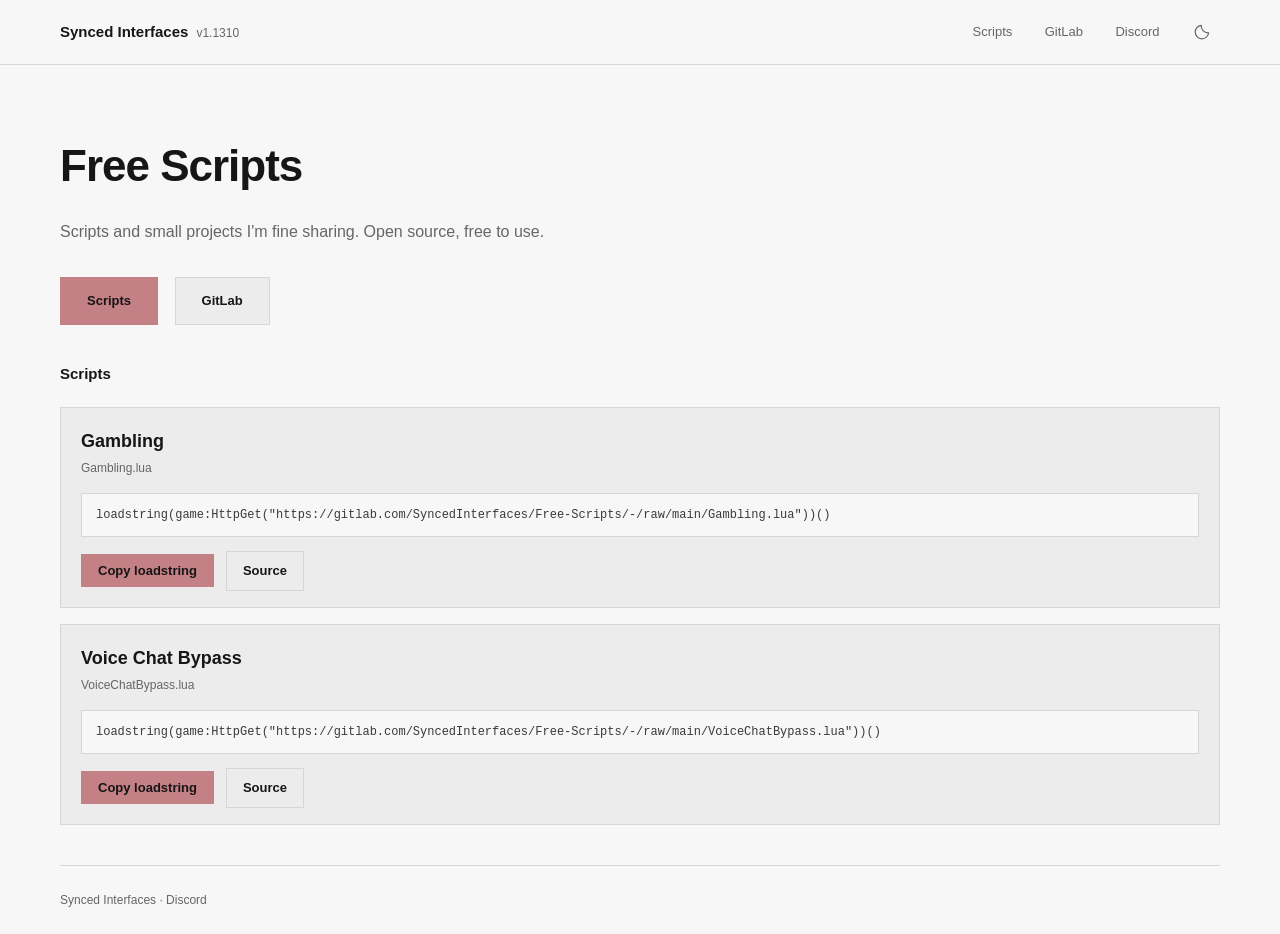
==== index.html @ 3c43cfd3 "Update site (1.1310)" ====
<!DOCTYPE html>
<html lang="en">
<head>
<meta charset="utf-8">
<meta name="viewport" content="width=device-width, initial-scale=1">
<title>Synced Interfaces</title>
<meta name="description" content="Scripts and small projects I'm fine sharing. Open source, free to use.">
<link rel="icon" type="image/svg+xml" href="favicon.svg">
<link rel="stylesheet" href="style.css?v=1.1310-2">
<script>
document.documentElement.dataset.theme = localStorage.getItem("theme") || (matchMedia("(prefers-color-scheme: light)").matches ? "light" : "dark");
</script>
</head>
<body>
<header class="site-header">
    <div class="bar page">
        <a class="brand" href="/">Synced Interfaces<span class="version-badge">v1.1310</span></a>
        <nav class="nav">
            <a href="#scripts">Scripts</a>
            <a href="https://gitlab.com/SyncedInterfaces/Free-Scripts/-/tree/main" target="_blank" rel="noopener">GitLab</a>
            <a href="https://discord.gg/syncedd" target="_blank" rel="noopener">Discord</a>
            <button class="theme-toggle" id="theme-toggle" type="button" aria-label="Switch to light mode" title="Switch to light mode">
                <svg class="theme-sun" viewBox="0 0 24 24" fill="none" stroke="currentColor" stroke-width="1.6" stroke-linecap="round" aria-hidden="true"><circle cx="12" cy="12" r="4"/><path d="M12 2v2m0 16v2M2 12h2m16 0h2M4.93 4.93l1.42 1.42m11.3 11.3 1.42 1.42M4.93 19.07l1.42-1.42m11.3-11.3 1.42-1.42"/></svg>
                <svg class="theme-moon" viewBox="0 0 24 24" fill="none" stroke="currentColor" stroke-width="1.6" stroke-linecap="round" stroke-linejoin="round" aria-hidden="true"><path d="M20.9 13a9 9 0 0 1-9.9-9.9A9 9 0 1 0 20.9 13Z"/></svg>
            </button>
        </nav>
    </div>
</header>
<div class="page">
<main>
    <section class="hero">
        <h1>Free Scripts</h1>
        <p class="tagline">Scripts and small projects I'm fine sharing. Open source, free to use.</p>
        <div class="actions">
            <a class="button primary" href="#scripts">Scripts</a>
            <a class="button" href="https://gitlab.com/SyncedInterfaces/Free-Scripts/-/tree/main" target="_blank" rel="noopener">GitLab</a>
        </div>
    </section>
    <section id="scripts">
        <h2 class="section-head">Scripts</h2>
        <div class="script-list" id="script-list">
            <p class="script-status">Loading scripts…</p>
        </div>
    </section>
</main>
<footer class="site-footer">Synced Interfaces &middot; <a href="https://discord.gg/syncedd" target="_blank" rel="noopener">Discord</a></footer>
</div>
<script>
(function () {
    var root = document.documentElement;
    var button = document.getElementById("theme-toggle");
    function label() {
        var action = root.dataset.theme === "light" ? "Switch to dark mode" : "Switch to light mode";
        button.setAttribute("aria-label", action);
        button.title = action;
    }
    label();
    button.addEventListener("click", function () {
        root.dataset.theme = root.dataset.theme === "light" ? "dark" : "light";
        localStorage.setItem("theme", root.dataset.theme);
        label();
    });
})();
(function () {
    var REPO = "SyncedInterfaces/Free-Scripts";
    var PROJECT = encodeURIComponent(REPO);
    var RAW = "https://gitlab.com/" + REPO + "/-/raw/main/";
    var SOURCE = "https://gitlab.com/" + REPO + "/-/blob/main/";
    var list = document.getElementById("script-list");

    function titleFrom(name) {
        return name.replace(/\.lua$/i, "").replace(/([a-z])([A-Z])/g, "$1 $2").replace(/[_-]+/g, " ");
    }

    function loadstringFor(name) {
        return 'loadstring(game:HttpGet("' + RAW + encodeURIComponent(name) + '"))()';
    }

    function card(file) {
        var article = document.createElement("article");
        article.className = "script-card";
        var head = document.createElement("div");
        head.className = "script-head";
        var title = document.createElement("h3");
        title.textContent = titleFrom(file.name);
        var fileName = document.createElement("p");
        fileName.className = "script-file";
        fileName.textContent = file.name;
        head.appendChild(title);
        head.appendChild(fileName);
        var code = document.createElement("code");
        code.className = "script-load";
        code.textContent = loadstringFor(file.name);
        var actions = document.createElement("div");
        actions.className = "script-actions";
        var copy = document.createElement("button");
        copy.className = "button primary";
        copy.type = "button";
        copy.textContent = "Copy loadstring";
        copy.addEventListener("click", function () {
            var text = code.textContent;
            var done = function () {
                copy.textContent = "Copied";
                setTimeout(function () { copy.textContent = "Copy loadstring"; }, 1400);
            };
            if (navigator.clipboard && navigator.clipboard.writeText) {
                navigator.clipboard.writeText(text).then(done, function () {});
            }
        });
        var source = document.createElement("a");
        source.className = "button";
        source.href = SOURCE + encodeURIComponent(file.name);
        source.target = "_blank";
        source.rel = "noopener";
        source.textContent = "Source";
        actions.appendChild(copy);
        actions.appendChild(source);
        article.appendChild(head);
        article.appendChild(code);
        article.appendChild(actions);
        return article;
    }

    function show(files) {
        list.textContent = "";
        if (!files.length) {
            var empty = document.createElement("p");
            empty.className = "script-status";
            empty.textContent = "No scripts are released yet.";
            list.appendChild(empty);
            return;
        }
        files.sort(function (a, b) { return a.name.localeCompare(b.name); });
        files.forEach(function (file) { list.appendChild(card(file)); });
    }

    fetch("https://gitlab.com/api/v4/projects/" + PROJECT + "/repository/tree?ref=main&per_page=100")
        .then(function (response) {
            if (!response.ok) throw new Error("gitlab");
            return response.json();
        })
        .then(function (entries) {
            show(entries.filter(function (entry) {
                return entry.type === "blob" && /\.lua$/i.test(entry.name);
            }));
        })
        .catch(function () {
            show([
                { name: "Gambling.lua" },
                { name: "VoiceChatBypass.lua" }
            ]);
        });
})();
</script>
</body>
</html>
---- style.css ----
* {
    margin: 0;
    padding: 0;
}

:root {
    color-scheme: dark;
    --bg: #161616;
    --surface: #1f1f1f;
    --border: #2e2e2e;
    --text: #f2f2f2;
    --text-soft: #c4c4c4;
    --muted: #9a9a9a;
    --dim: #555;
}

:root[data-theme="light"] {
    color-scheme: light;
    --bg: #f7f7f7;
    --surface: #ececec;
    --border: #d6d6d6;
    --text: #161616;
    --text-soft: #3a3a3a;
    --muted: #666;
    --dim: #aaa;
}

.theme-toggle {
    display: inline-grid;
    place-items: center;
    vertical-align: middle;
    margin-left: 20px;
    width: 36px;
    height: 36px;
    color: var(--muted);
    background: transparent;
    border: 1px solid transparent;
    border-radius: 50%;
    cursor: pointer;
    transition: color 0.15s, background-color 0.15s, border-color 0.15s;
}

.theme-toggle:hover {
    color: var(--text);
    background: var(--surface);
    border-color: var(--border);
}

.theme-toggle:focus-visible {
    outline: 2px solid var(--text);
    outline-offset: 3px;
}

.theme-toggle svg {
    grid-area: 1 / 1;
    width: 18px;
    height: 18px;
}

.theme-moon,
:root[data-theme="light"] .theme-sun {
    display: none;
}

:root[data-theme="light"] .theme-moon {
    display: block;
}

@media (max-width: 640px) {
    .theme-toggle {
        margin-left: 8px;
    }
}

body {
    background: var(--bg);
    color: var(--text);
    font-family: Gotham, "Century Gothic", sans-serif;
    line-height: 1.7;
}

a {
    color: inherit;
    text-decoration: none;
}

.page {
    max-width: 1160px;
    margin: 0 auto;
    padding: 0 28px;
}

.site-header {
    position: sticky;
    top: 0;
    background: var(--bg);
    border-bottom: 1px solid var(--border);
}

.site-header .bar {
    display: flex;
    align-items: center;
    justify-content: space-between;
    height: 64px;
}

.brand {
    font-weight: 600;
    font-size: 15px;
}

.version-badge {
    margin-left: 8px;
    font-size: 12px;
    font-weight: 400;
    color: var(--muted);
}

.nav a {
    margin-left: 28px;
    font-size: 13px;
    color: var(--muted);
    transition: color 0.15s;
}

.nav a:hover {
    color: var(--text);
}

.hero {
    padding: 64px 0 8px;
}

.hero h1 {
    font-size: 44px;
    font-weight: 600;
    letter-spacing: -1px;
}

.tagline {
    margin-top: 14px;
    font-size: 16px;
    font-weight: 300;
    color: var(--muted);
    max-width: 560px;
}

.actions {
    margin-top: 32px;
}

.button {
    display: inline-block;
    margin-right: 12px;
    padding: 12px 26px;
    font-size: 13px;
    font-weight: 600;
    border: 1px solid var(--border);
    background: var(--surface);
    color: var(--text);
    transition: border-color 0.15s;
}

.button:hover {
    border-color: var(--muted);
}

.button.primary {
    background: #c38185;
    border-color: #c38185;
    color: #171417;
}

.script-url {
    display: inline-block;
    margin-left: 4px;
    padding: 10px 14px;
    font-family: Consolas, monospace;
    font-size: 12px;
    color: var(--muted);
    background: var(--surface);
    border: 1px solid var(--border);
}

section {
    scroll-margin-top: 84px;
}

.section-head {
    margin: 28px 0 20px;
    font-size: 15px;
    font-weight: 600;
}

.script-list {
    display: grid;
    gap: 16px;
}

.script-status {
    font-size: 14px;
    color: var(--muted);
}

.script-card {
    padding: 18px 20px 16px;
    background: var(--surface);
    border: 1px solid var(--border);
}

.script-head h3 {
    font-size: 18px;
    font-weight: 600;
}

.script-file {
    margin-top: 2px;
    font-size: 12px;
    color: var(--muted);
}

.script-load {
    display: block;
    margin-top: 14px;
    padding: 12px 14px;
    font-family: Consolas, monospace;
    font-size: 12px;
    line-height: 1.5;
    color: var(--text-soft);
    background: var(--bg);
    border: 1px solid var(--border);
    overflow-x: auto;
    white-space: nowrap;
}

.script-actions {
    margin-top: 14px;
}

.script-actions .button {
    padding: 8px 16px;
    cursor: pointer;
    font-family: inherit;
}

.site-footer {
    margin-top: 40px;
    padding: 24px 0;
    border-top: 1px solid var(--border);
    font-size: 12px;
    color: var(--muted);
}

.site-footer a:hover {
    color: var(--text);
}

@media (max-width: 640px) {
    .page {
        padding: 0 18px;
    }

    .nav a {
        margin-left: 16px;
        font-size: 12px;
    }

    .hero {
        padding: 40px 0 8px;
    }

    .hero h1 {
        font-size: 30px;
    }

    .button {
        display: block;
        margin: 0 0 10px;
        text-align: center;
    }

    .section-head {
        margin: 24px 0 16px;
    }

    .script-load {
        white-space: normal;
        word-break: break-all;
    }
}
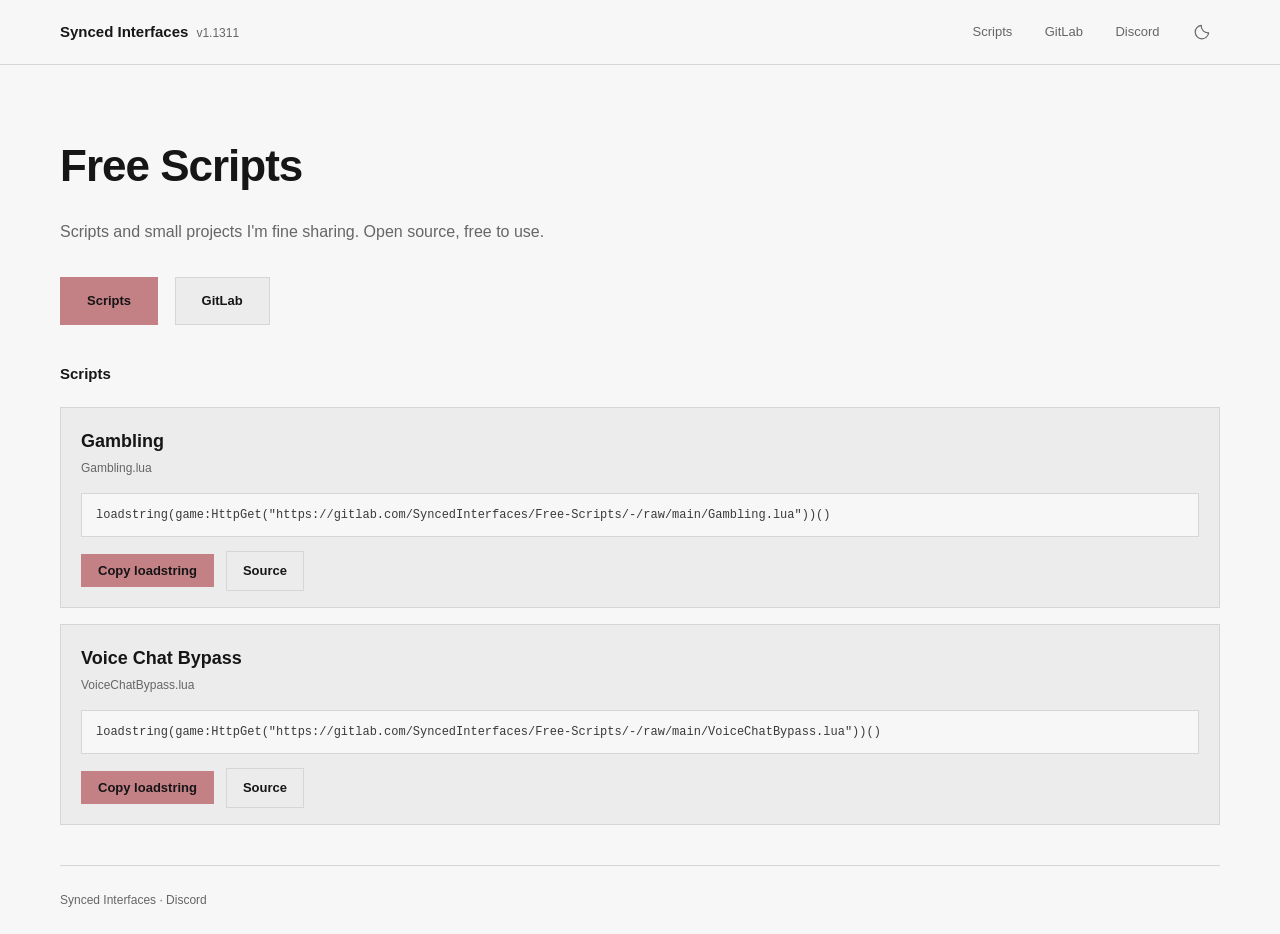
==== commit b596d4ae: "Update site (1.1311)" ====
--- a/index.html
+++ b/index.html
@@ -6,7 +6,7 @@
 <title>Synced Interfaces</title>
 <meta name="description" content="Scripts and small projects I'm fine sharing. Open source, free to use.">
 <link rel="icon" type="image/svg+xml" href="favicon.svg">
-<link rel="stylesheet" href="style.css?v=1.1310-2">
+<link rel="stylesheet" href="style.css?v=1.1311-2">
 <script>
 document.documentElement.dataset.theme = localStorage.getItem("theme") || (matchMedia("(prefers-color-scheme: light)").matches ? "light" : "dark");
 </script>
@@ -14,7 +14,7 @@
 <body>
 <header class="site-header">
     <div class="bar page">
-        <a class="brand" href="/">Synced Interfaces<span class="version-badge">v1.1310</span></a>
+        <a class="brand" href="/">Synced Interfaces<span class="version-badge">v1.1311</span></a>
         <nav class="nav">
             <a href="#scripts">Scripts</a>
             <a href="https://gitlab.com/SyncedInterfaces/Free-Scripts/-/tree/main" target="_blank" rel="noopener">GitLab</a>
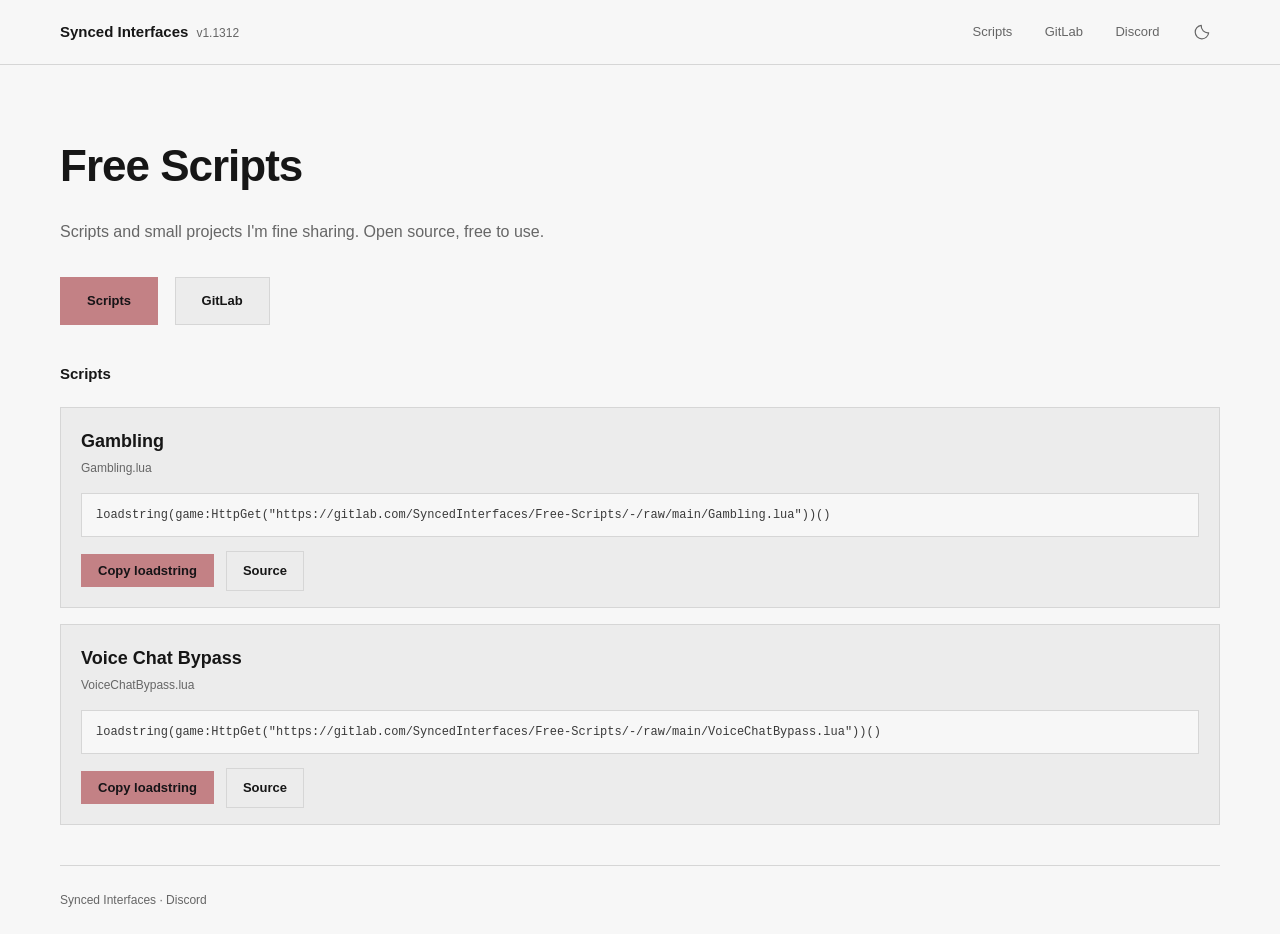
==== commit 4f552902: "Update site (1.1312)" ====
--- a/index.html
+++ b/index.html
@@ -6,7 +6,7 @@
 <title>Synced Interfaces</title>
 <meta name="description" content="Scripts and small projects I'm fine sharing. Open source, free to use.">
 <link rel="icon" type="image/svg+xml" href="favicon.svg">
-<link rel="stylesheet" href="style.css?v=1.1311-2">
+<link rel="stylesheet" href="style.css?v=1.1312-2">
 <script>
 document.documentElement.dataset.theme = localStorage.getItem("theme") || (matchMedia("(prefers-color-scheme: light)").matches ? "light" : "dark");
 </script>
@@ -14,7 +14,7 @@
 <body>
 <header class="site-header">
     <div class="bar page">
-        <a class="brand" href="/">Synced Interfaces<span class="version-badge">v1.1311</span></a>
+        <a class="brand" href="/">Synced Interfaces<span class="version-badge">v1.1312</span></a>
         <nav class="nav">
             <a href="#scripts">Scripts</a>
             <a href="https://gitlab.com/SyncedInterfaces/Free-Scripts/-/tree/main" target="_blank" rel="noopener">GitLab</a>
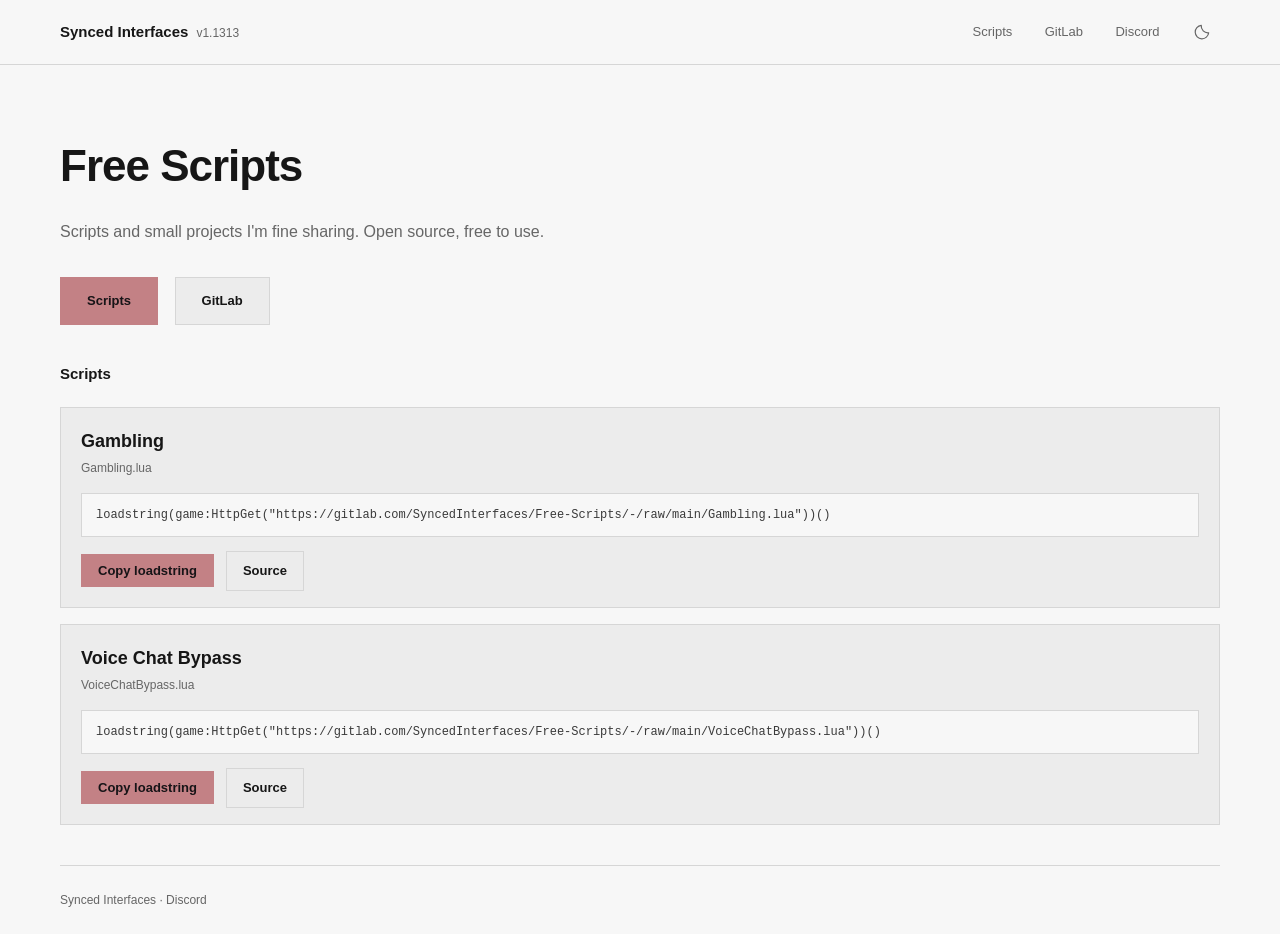
==== commit ac359d86: "Update site (1.1313)" ====
--- a/index.html
+++ b/index.html
@@ -6,7 +6,7 @@
 <title>Synced Interfaces</title>
 <meta name="description" content="Scripts and small projects I'm fine sharing. Open source, free to use.">
 <link rel="icon" type="image/svg+xml" href="favicon.svg">
-<link rel="stylesheet" href="style.css?v=1.1312-2">
+<link rel="stylesheet" href="style.css?v=1.1313-2">
 <script>
 document.documentElement.dataset.theme = localStorage.getItem("theme") || (matchMedia("(prefers-color-scheme: light)").matches ? "light" : "dark");
 </script>
@@ -14,7 +14,7 @@
 <body>
 <header class="site-header">
     <div class="bar page">
-        <a class="brand" href="/">Synced Interfaces<span class="version-badge">v1.1312</span></a>
+        <a class="brand" href="/">Synced Interfaces<span class="version-badge">v1.1313</span></a>
         <nav class="nav">
             <a href="#scripts">Scripts</a>
             <a href="https://gitlab.com/SyncedInterfaces/Free-Scripts/-/tree/main" target="_blank" rel="noopener">GitLab</a>
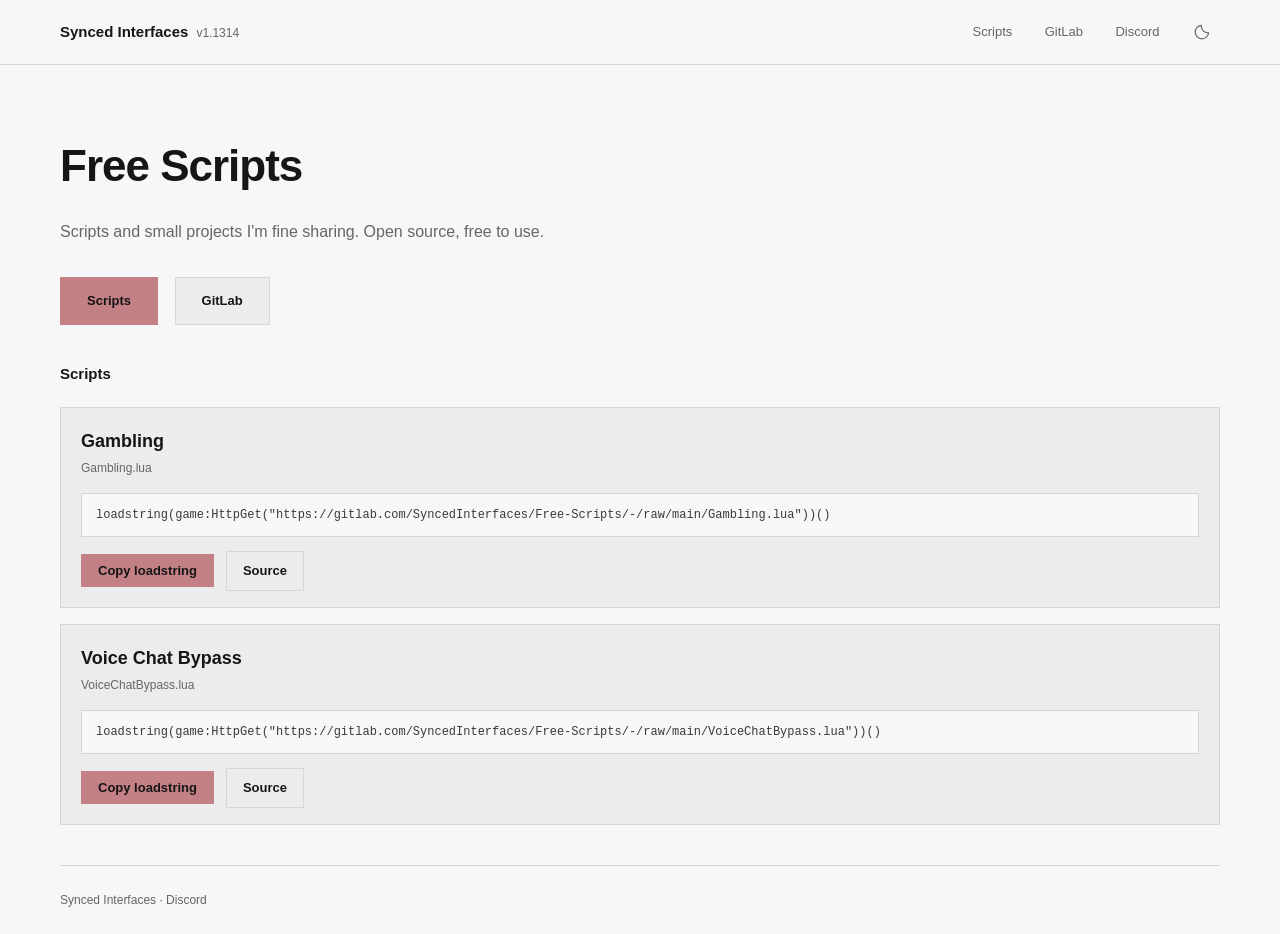
==== commit f1196f16: "Update site (1.1314)" ====
--- a/index.html
+++ b/index.html
@@ -6,7 +6,7 @@
 <title>Synced Interfaces</title>
 <meta name="description" content="Scripts and small projects I'm fine sharing. Open source, free to use.">
 <link rel="icon" type="image/svg+xml" href="favicon.svg">
-<link rel="stylesheet" href="style.css?v=1.1313-2">
+<link rel="stylesheet" href="style.css?v=1.1314-2">
 <script>
 document.documentElement.dataset.theme = localStorage.getItem("theme") || (matchMedia("(prefers-color-scheme: light)").matches ? "light" : "dark");
 </script>
@@ -14,7 +14,7 @@
 <body>
 <header class="site-header">
     <div class="bar page">
-        <a class="brand" href="/">Synced Interfaces<span class="version-badge">v1.1313</span></a>
+        <a class="brand" href="/">Synced Interfaces<span class="version-badge">v1.1314</span></a>
         <nav class="nav">
             <a href="#scripts">Scripts</a>
             <a href="https://gitlab.com/SyncedInterfaces/Free-Scripts/-/tree/main" target="_blank" rel="noopener">GitLab</a>
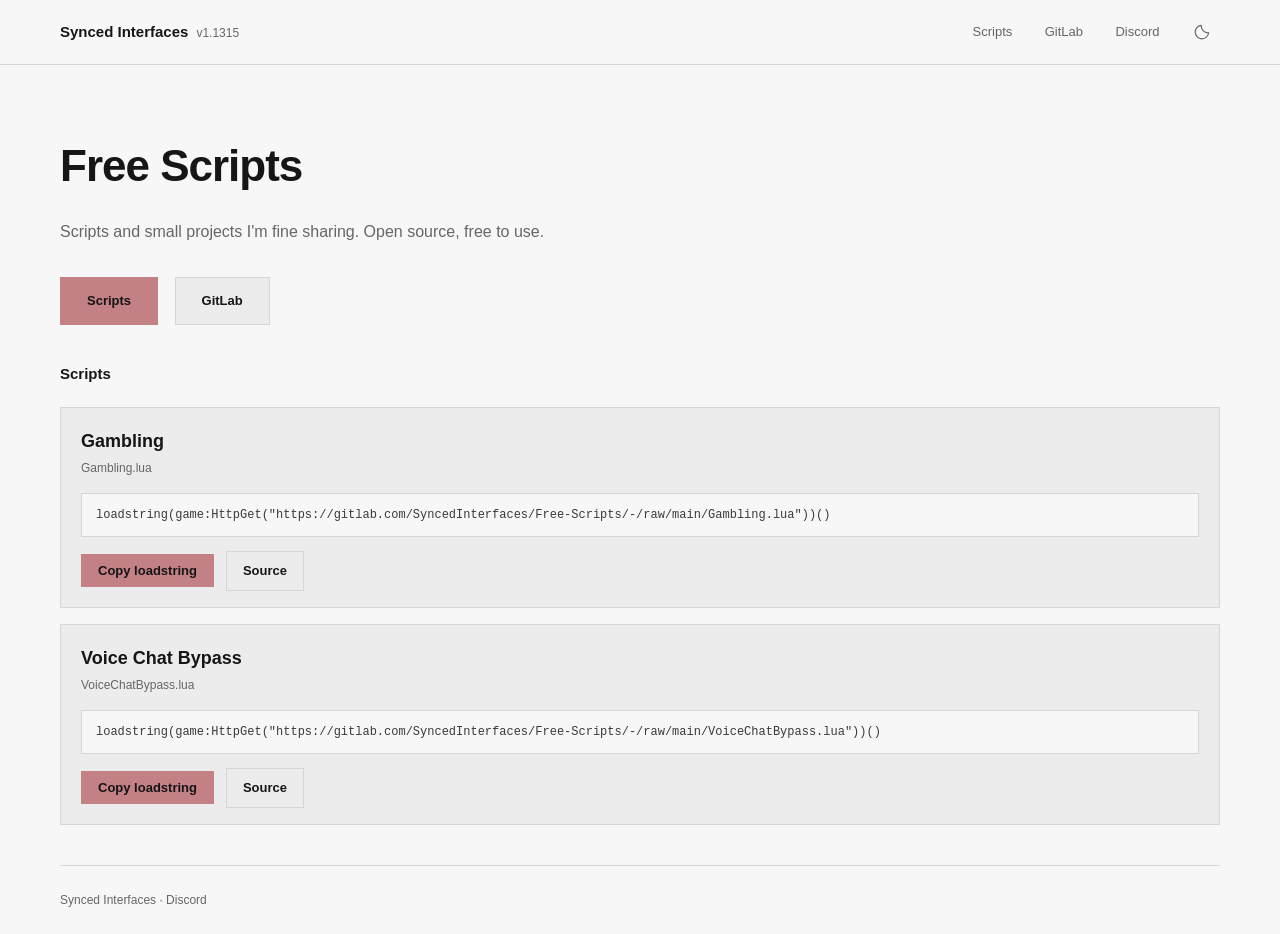
==== commit bf00653c: "Update site (1.1315)" ====
--- a/index.html
+++ b/index.html
@@ -6,7 +6,7 @@
 <title>Synced Interfaces</title>
 <meta name="description" content="Scripts and small projects I'm fine sharing. Open source, free to use.">
 <link rel="icon" type="image/svg+xml" href="favicon.svg">
-<link rel="stylesheet" href="style.css?v=1.1314-2">
+<link rel="stylesheet" href="style.css?v=1.1315-2">
 <script>
 document.documentElement.dataset.theme = localStorage.getItem("theme") || (matchMedia("(prefers-color-scheme: light)").matches ? "light" : "dark");
 </script>
@@ -14,7 +14,7 @@
 <body>
 <header class="site-header">
     <div class="bar page">
-        <a class="brand" href="/">Synced Interfaces<span class="version-badge">v1.1314</span></a>
+        <a class="brand" href="/">Synced Interfaces<span class="version-badge">v1.1315</span></a>
         <nav class="nav">
             <a href="#scripts">Scripts</a>
             <a href="https://gitlab.com/SyncedInterfaces/Free-Scripts/-/tree/main" target="_blank" rel="noopener">GitLab</a>
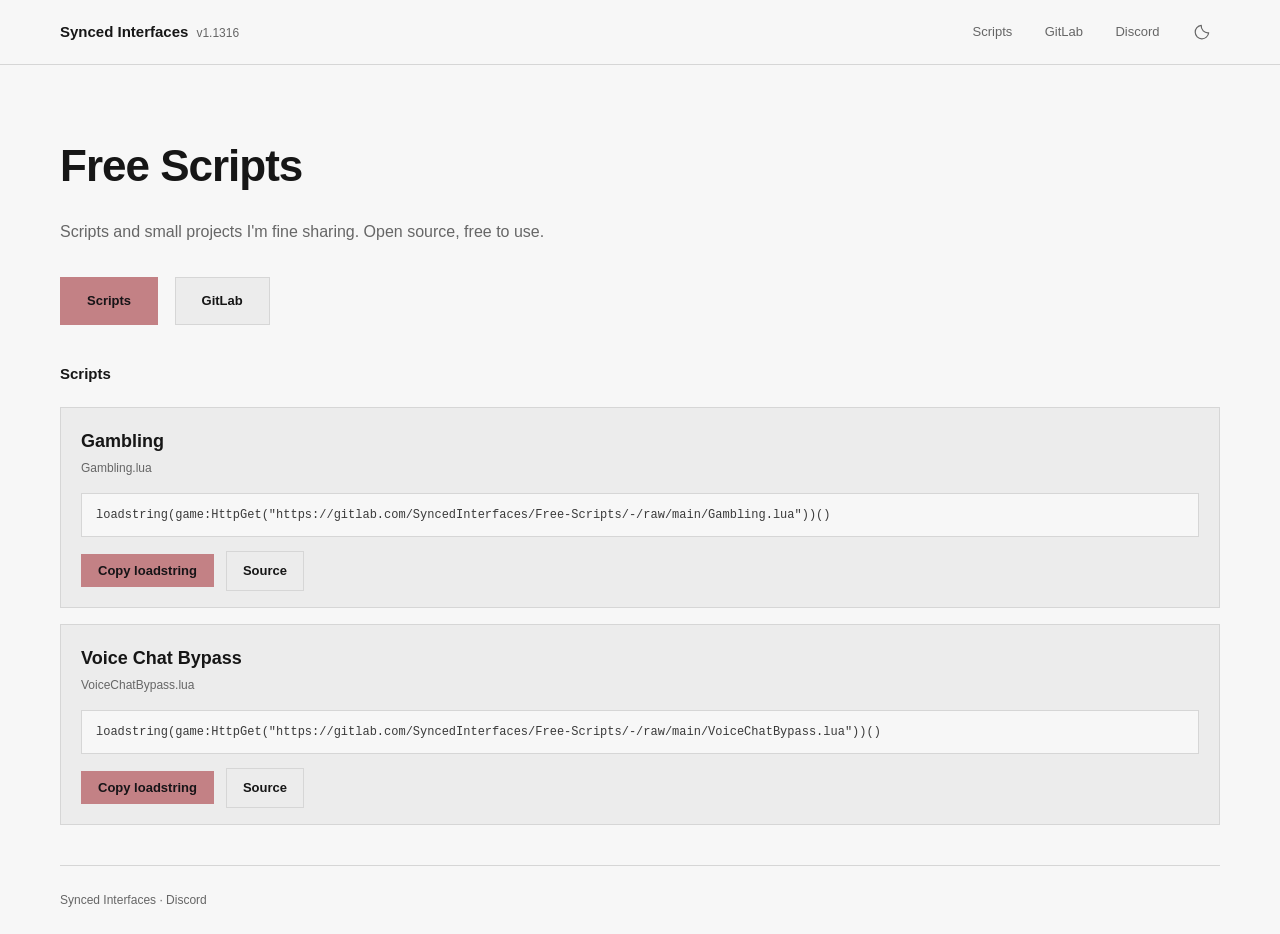
==== commit bf7bcc17: "Update site (1.1316)" ====
--- a/index.html
+++ b/index.html
@@ -6,7 +6,7 @@
 <title>Synced Interfaces</title>
 <meta name="description" content="Scripts and small projects I'm fine sharing. Open source, free to use.">
 <link rel="icon" type="image/svg+xml" href="favicon.svg">
-<link rel="stylesheet" href="style.css?v=1.1315-2">
+<link rel="stylesheet" href="style.css?v=1.1316-2">
 <script>
 document.documentElement.dataset.theme = localStorage.getItem("theme") || (matchMedia("(prefers-color-scheme: light)").matches ? "light" : "dark");
 </script>
@@ -14,7 +14,7 @@
 <body>
 <header class="site-header">
     <div class="bar page">
-        <a class="brand" href="/">Synced Interfaces<span class="version-badge">v1.1315</span></a>
+        <a class="brand" href="/">Synced Interfaces<span class="version-badge">v1.1316</span></a>
         <nav class="nav">
             <a href="#scripts">Scripts</a>
             <a href="https://gitlab.com/SyncedInterfaces/Free-Scripts/-/tree/main" target="_blank" rel="noopener">GitLab</a>
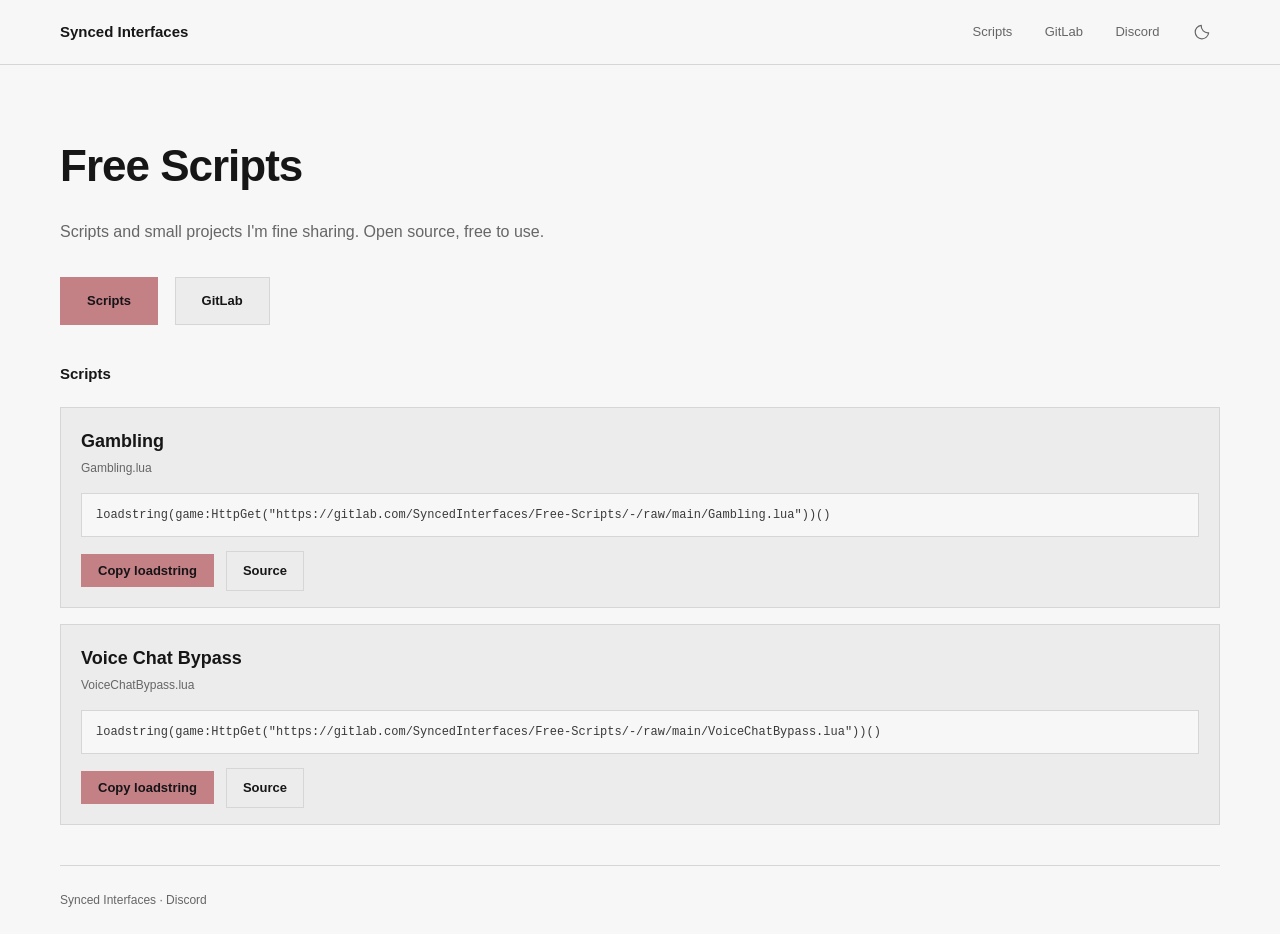
==== commit 061cbf36: "Update site" ====
--- a/index.html
+++ b/index.html
@@ -6,7 +6,7 @@
 <title>Synced Interfaces</title>
 <meta name="description" content="Scripts and small projects I'm fine sharing. Open source, free to use.">
 <link rel="icon" type="image/svg+xml" href="favicon.svg">
-<link rel="stylesheet" href="style.css?v=1.1316-2">
+<link rel="stylesheet" href="style.css">
 <script>
 document.documentElement.dataset.theme = localStorage.getItem("theme") || (matchMedia("(prefers-color-scheme: light)").matches ? "light" : "dark");
 </script>
@@ -14,7 +14,7 @@
 <body>
 <header class="site-header">
     <div class="bar page">
-        <a class="brand" href="/">Synced Interfaces<span class="version-badge">v1.1316</span></a>
+        <a class="brand" href="/">Synced Interfaces</a>
         <nav class="nav">
             <a href="#scripts">Scripts</a>
             <a href="https://gitlab.com/SyncedInterfaces/Free-Scripts/-/tree/main" target="_blank" rel="noopener">GitLab</a>
--- a/style.css
+++ b/style.css
@@ -109,13 +109,6 @@
     font-size: 15px;
 }
 
-.version-badge {
-    margin-left: 8px;
-    font-size: 12px;
-    font-weight: 400;
-    color: var(--muted);
-}
-
 .nav a {
     margin-left: 28px;
     font-size: 13px;
